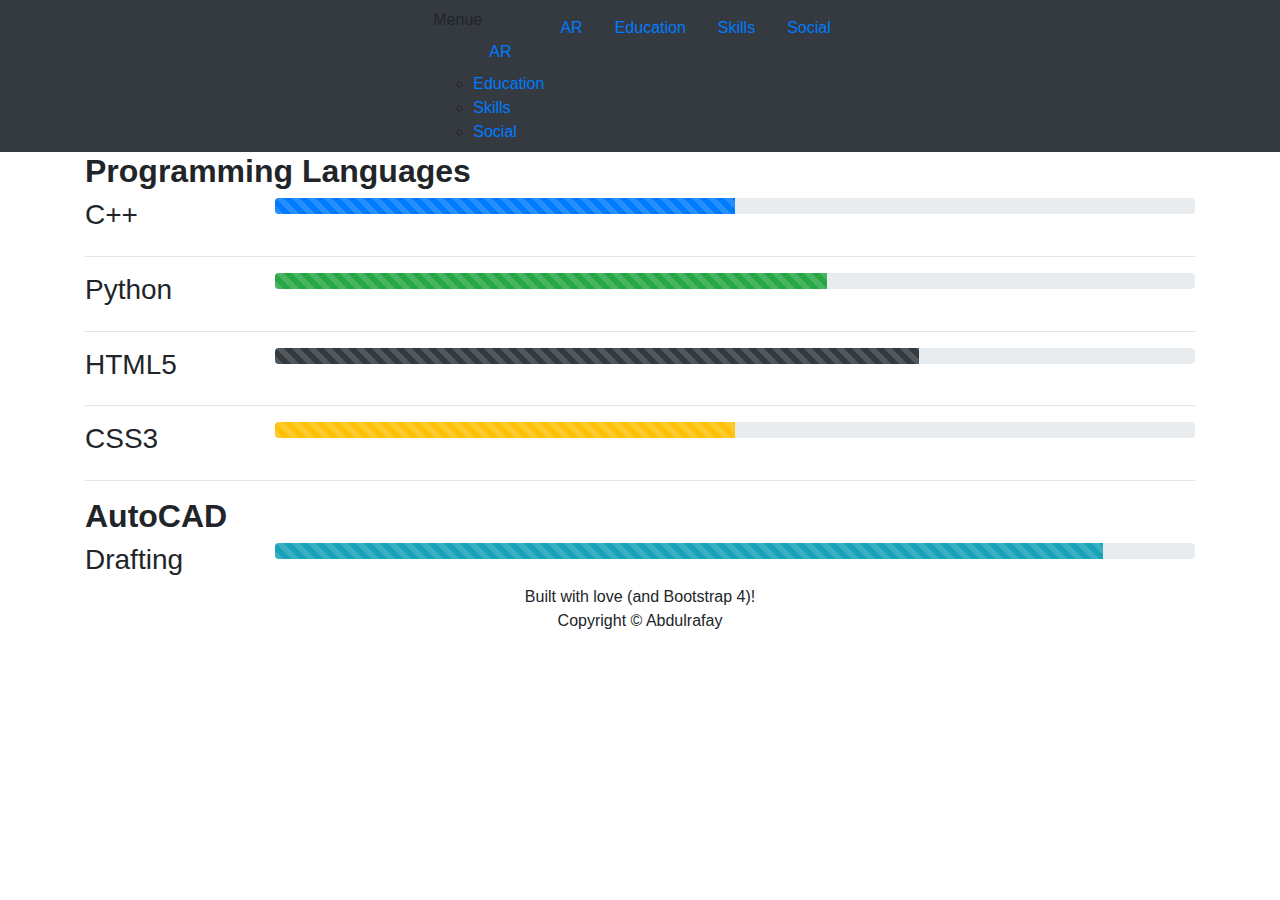
==== skills.html @ 22fe0a90 "Website Done!" ====
<!DOCTYPE html>
<html>
    <head>
        <!--  Meta  -->
        <meta charset="UTF-8" />
        <meta name="viewport" content="width=device-width, initial-scale=1" />
        <title>My Webpage</title>
        <!--  Styles  -->
        <link href="styles/style.css" rel="stylesheet">
        <link href="https://fonts.googleapis.com/css?family=Dosis&display=swap" rel="stylesheet">
        <link href="https://fonts.googleapis.com/css?family=Kaushan+Script&display=swap" rel="stylesheet">
        <link href="https://fonts.googleapis.com/css?family=Fredoka+One&display=swap" rel="stylesheet">
        <link href="https://fonts.googleapis.com/css?family=Anton&display=swap" rel="stylesheet">
        <link rel="stylesheet" href="https://maxcdn.bootstrapcdn.com/bootstrap/4.3.1/css/bootstrap.min.css">
    </head>
        <header id="header" class="navbar navbar-default navbar-fixed-top navbar-expand-sm justify-content-center bg-dark">
            <ul class="nav">
                <li class="menue">
                    Menue
                    <ul class="dropdown" aria-label="submenu">
                        <a class="nav-link" href="index.html">AR</a>
                        <li><a href="education.html">Education</a></li>
                        <li><a href="skills.html">Skills</a></li>
                        <li><a href="social.html">Social</a></li>
                    </ul>
                </li>
                <li class="nav-item">
                    <a class="nav-link" href="index.html">AR</a>
                </li>
                <li class="nav-item">
                    <a class="nav-link" href="education.html">Education</a>
                </li>
                <li class="nav-item">
                    <a class="nav-link" href="skills.html">Skills</a>
                </li>
                <li class="nav-item">
                    <a class="nav-link" href="social.html">Social</a>
                </li>
            </ul>
        </header>
        <div class="container">
            <h2><strong>Programming Languages</strong></h2>
            <div class="row">
                <div class="col-2">
                    <h3>C++</h3>
                </div>
                <div class="col-10">
                    <div class="progress"> 
                            <div class="progress-bar progress-bar-striped progress-bar-animated" style="width:50%;"></div> 
                    </div><br>
                </div>
            </div>
            <hr>
            <div class="row">
                <div class="col-2">
                    <h3>Python</h3>
                </div>
                <div class="col-10">
                    <div class="progress"> 
                        <div class="progress-bar progress-bar-striped bg-success progress-bar-animated" style="width:60%;"></div> 
                    </div><br>
                </div>
            </div>
            <hr>
            <div class="row">
                <div class="col-2">
                    <h3>HTML5</h3>
                </div>
                <div class="col-10">
                    <div class="progress"> 
                        <div class="progress-bar progress-bar-striped bg-dark progress-bar-animated" style="width:70%;"></div> 
                    </div><br>
                </div>
            </div>
            <hr>
            <div class="row">
                <div class="col-2">
                    <h3>CSS3</h3>
                </div>
                <div class="col-10">
                    <div class="progress"> 
                        <div class="progress-bar progress-bar-striped bg-warning progress-bar-animated" style="width:50%;"></div> 
                    </div><br>
                </div>
            </div>
            <hr>
            <h2><strong>AutoCAD</strong></h2>
            <div class="row">
                <div class="col-2">
                    <h3>Drafting</h3>
                </div>
                <div class="col-10">
                    <div class="progress"> 
                        <div class="progress-bar progress-bar-striped bg-info progress-bar-animated" style="width:90%;"></div> 
                    </div><br>
                </div>
            </div>
        </div>
        
        <footer class="text-center">
            Built with love (and Bootstrap 4)!<br>Copyright &copy; Abdulrafay
        </footer>
    </body>
</html>
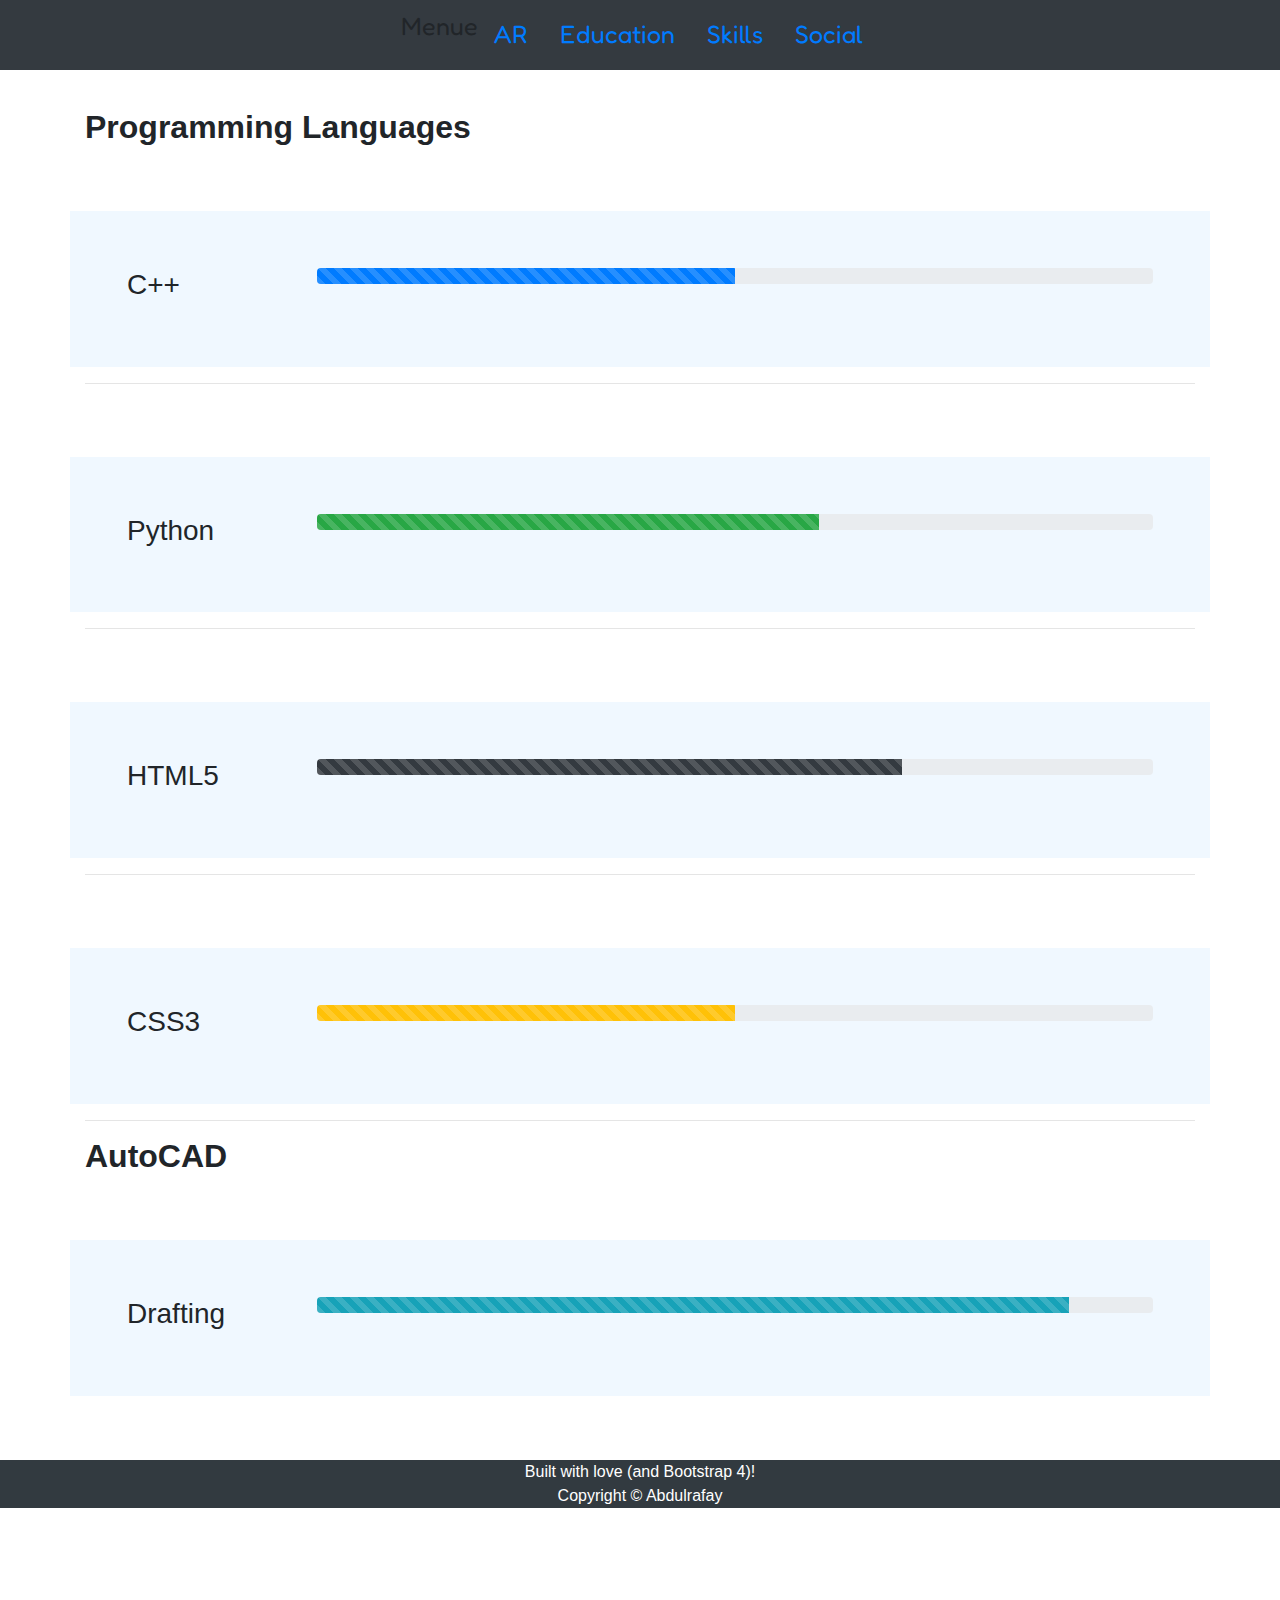
==== commit cda009b2: "new changes" ====
--- a/skills.html
+++ b/skills.html
@@ -41,10 +41,10 @@
         <div class="container">
             <h2><strong>Programming Languages</strong></h2>
             <div class="row">
-                <div class="col-2">
+                <div class="col-lg-2 col-sm-3">
                     <h3>C++</h3>
                 </div>
-                <div class="col-10">
+                <div class="col-lg-10 col-sm-12">
                     <div class="progress"> 
                             <div class="progress-bar progress-bar-striped progress-bar-animated" style="width:50%;"></div> 
                     </div><br>
@@ -52,10 +52,10 @@
             </div>
             <hr>
             <div class="row">
-                <div class="col-2">
+                <div class="col-lg-2 col-sm-3">
                     <h3>Python</h3>
                 </div>
-                <div class="col-10">
+                <div class="col-lg-10 col-sm-12">
                     <div class="progress"> 
                         <div class="progress-bar progress-bar-striped bg-success progress-bar-animated" style="width:60%;"></div> 
                     </div><br>
@@ -63,10 +63,10 @@
             </div>
             <hr>
             <div class="row">
-                <div class="col-2">
+                <div class="col-lg-2 col-sm-3">
                     <h3>HTML5</h3>
                 </div>
-                <div class="col-10">
+                <div class="col-lg-10 col-sm-12">
                     <div class="progress"> 
                         <div class="progress-bar progress-bar-striped bg-dark progress-bar-animated" style="width:70%;"></div> 
                     </div><br>
@@ -74,10 +74,10 @@
             </div>
             <hr>
             <div class="row">
-                <div class="col-2">
+                <div class="col-lg-2 col-sm-3">
                     <h3>CSS3</h3>
                 </div>
-                <div class="col-10">
+                <div class="col-lg-10 col-sm-12">
                     <div class="progress"> 
                         <div class="progress-bar progress-bar-striped bg-warning progress-bar-animated" style="width:50%;"></div> 
                     </div><br>
@@ -86,10 +86,10 @@
             <hr>
             <h2><strong>AutoCAD</strong></h2>
             <div class="row">
-                <div class="col-2">
+                <div class="col-lg-2 col-sm-3">
                     <h3>Drafting</h3>
                 </div>
-                <div class="col-10">
+                <div class="col-lg-10 col-sm-12">
                     <div class="progress"> 
                         <div class="progress-bar progress-bar-striped bg-info progress-bar-animated" style="width:90%;"></div> 
                     </div><br>
--- a/styles/style.css
+++ b/styles/style.css
@@ -0,0 +1,133 @@
+.hero {
+  font-family: 'Dosis', sans-serif;
+  background: -webkit-gradient(linear, left top, right bottom, from(#2196F3), to(#009688));
+  background: linear-gradient(to bottom right, #2196F3, #009688);
+  height: 100vh;
+  color: white;
+  display: -webkit-box;
+  display: -ms-flexbox;
+  display: flex;
+  -webkit-box-orient: vertical;
+  -webkit-box-direction: normal;
+      -ms-flex-direction: column;
+          flex-direction: column;
+  -webkit-box-align: center;
+      -ms-flex-align: center;
+          align-items: center;
+  -webkit-box-pack: center;
+      -ms-flex-pack: center;
+          justify-content: center;
+}
+
+.hero .h {
+  text-align: center;
+}
+
+.hero .h:hover {
+  font-family: 'Kaushan Script', cursive;
+  color: #FDDB27FF;
+}
+
+#hero {
+  text-decoration: none;
+}
+
+header {
+  font-family: 'Fredoka One', cursive;
+}
+
+header .nav-item:hover {
+  font-family: 'Kaushan Script', cursive;
+  font-size: 40px;
+}
+
+header ul li ul {
+  background: #323a40;
+  visibility: hidden;
+  opacity: 0;
+  min-width: 5rem;
+  position: absolute;
+  -webkit-transition: all 0.5s ease;
+  transition: all 0.5s ease;
+  margin-top: 1rem;
+  left: 0;
+  display: none;
+}
+
+header li {
+  font-size: 25px;
+}
+
+.container {
+  height: auto;
+  margin-top: 3%;
+}
+
+.container .row > div {
+  background-color: aliceblue;
+  padding: 5%;
+  margin-top: 5%;
+}
+
+footer {
+  background-color: #323a40;
+  color: white;
+  margin-bottom: 10%;
+  margin-top: 5%;
+}
+
+#ucp-logo {
+  width: 150px;
+  height: 150px;
+  border-radius: 50%;
+  border: 2px solid #323a40;
+  display: block;
+}
+
+#pgc-logo {
+  width: 150px;
+  height: 150px;
+  border-radius: 50%;
+  border: 2px solid #323a40;
+  display: block;
+}
+
+#aps-logo {
+  width: 150px;
+  height: 150px;
+  border-radius: 50%;
+  border: 2px solid #323a40;
+  display: block;
+}
+
+@media screen and (max-width: 1080px) {
+  li.nav-item {
+    display: none;
+  }
+  .row > .col-sm-8 {
+    display: none;
+  }
+  ul li:hover > ul,
+  ul li:hover > a,
+  ul li:focus-within > ul,
+  ul li ul:hover,
+  ul li ul:focus {
+    visibility: visible;
+    opacity: 1;
+    display: block;
+    text-decoration: none;
+  }
+  .row > .col-sm-12 {
+    border: 3px solid #323a40;
+  }
+  .container {
+    height: auto;
+  }
+  .row > .col-2-md {
+    background-color: white;
+  }
+  .menue {
+    display: contents;
+  }
+}
+/*# sourceMappingURL=style.css.map */